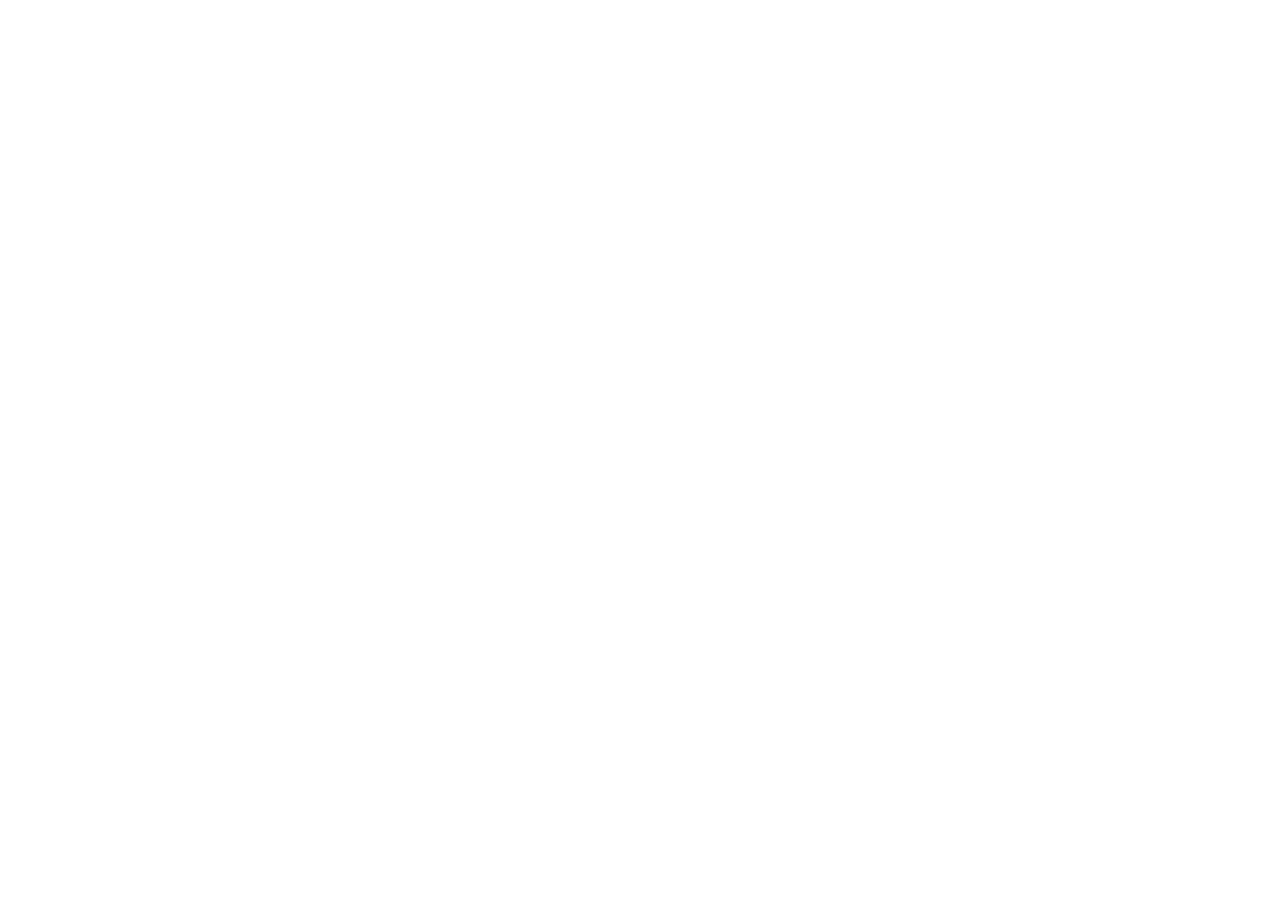
==== index.html @ 015d8d90 "Update index.html" ====
<!DOCTYPE html>
<html lang="en">
<head>
      <meta charset="UTF-8">
      <meta name="viewport" content="width=device-width, initial-scale=1.0">
      <!--<link rel="shortcut icon" href="ICONE.ico" type="Aula-03/ICONE">
      <link rel="stylesheet"        href="style.css">
        
        <title></title>
  </head>
  <body>
    <h1> APRENDA A FAZER SUAS UNHAS EM CASA. </h1>
    
    <p> FIQUE COM SUAS UNHAS IGUAL A DE SALÃO NO CONFORTO DA SUA CASA </p>
    
    <img src="IMG_4777.jpeg" alt= " unhas">
    
    
        <h2>Como tirar a cutícula.</h2>
        <li>Em primeiro lugar, aplique a base nas unhas. Isso ajudará na durabilidade e potencializar a cor do esmalte;</li>
        <li>Espere secar completamente;</li>
        <li>Na hora da esmaltação, escolha um local firme, uma boa opção é a mesa. Assim a chance dos borrões acontecerem é mínima;</li>
        <li>Aplique o esmalte unha por unha. Comece pela mão que tem mais dificuldade de aplicar, assim se errar, você conseguirá remover sem prejudicar a outra mão;</li>
        <li>Limpe os cantinhos utilizando um palito seco, sem algodão. Verifique não está com algum pelinho que pode borrar a sua unha;</li>
        <li>Espere secar;</li>
        <li>Aplique a segunda camada para que a cor fique ainda mais incrível;</li>
        <li>Antes de ir para a outra mão, espere secar completamente, assim você não corre o risco de estragar o que acabou de pintar;</li>
        <li>Enquanto seca, limpe os borrões do cantinho com muito cuidado. Para isso enrole algodão na ponta do palito, molhe no removedor e com delicadeza tire os excessos.</li>
        <li>Finalize com um extra brilho ou um secador de esmaltes.</li>

    
        <h2>Aprenda a esmaltar</h2>
        <li>Em primeiro lugar, aplique a base nas unhas. Isso ajudará na durabilidade e potencializar a cor do esmalte;</li>
        <li>Espere secar completamente;</li>
        <li>Na hora da esmaltação, escolha um local firme, uma boa opção é a mesa. Assim a chance dos borrões acontecerem é mínima;</li>
        <li>Aplique o esmalte unha por unha. Comece pela mão que tem mais dificuldade de aplicar, assim se errar, você conseguirá remover sem prejudicar a outra mão;</li>
        <li>Limpe os cantinhos utilizando um palito seco, sem algodão. Verifique não está com algum pelinho que pode borrar a sua unha;</li>
        <li>Espere secar;</li>
        <li>Aplique a segunda camada para que a cor fique ainda mais incrível;</li>
        <li>Antes de ir para a outra mão, espere secar completamente, assim você não corre o risco de estragar o que acabou de pintar;</li>
        <li>Enquanto seca, limpe os borrões do cantinho com muito cuidado. Para isso enrole algodão na ponta do palito, molhe no removedor e com delicadeza tire os excessos.</li>
        <li>Finalize com um extra brilho ou um secador de esmaltes.</li>
        
        
        <h2>aprenda mais em:</h2>
        <a href="https://modazine.com.br/blog/10-dicas-para-arrasar-fazendo-unhas-em-casa-92 target="_blank">acesse para mais dicas</a>
    
        
    </ol>
    <h2> PARA VER TODOS OS ARQUIVOS</h2>
    <a href="https://github.com/rebecaconsalter/rebeca2024" target="_blank">Acesse o GitHub para pegar os exemplos feitos</a>

    <h2> PARA BAIXAR ESSE CONTEUDO EM PDF</h2>
    <a href="https://github.com/rebecaconsalter/rebeca2024/blob/main/index.html" target="_blank"  download="COINI.pdf" type="aplication/pdf">
        Baixe aqui seu PDF dos principais comandos.
    </a>
    
</body>
</html>
---- style.css ----
@charset "UTF-8";

body
{
    background-image: linear-gradient(270deg, pink, purple );
    color: black;
    font-size: 12pt;
    font-family:Arial, Helvetica, sans-serif;
    text-align: center;
    text-decoration: none;
}

h1
{   
    background-image: linear-gradient(270deg, pink, purple );
    color: black;
    font-size: 30pt;
    font-family:Arial;
}
}

p
{
    color: black;
    font-size: 20pt;
    font-family:Arial;
}

li
{
    color: black;
    font-size: 20pt;
    font-family:Arial;
}

a
{
    color: blue;
    font-size: 20pt;
    font-family:Arial;
    text-decoration: none;
}
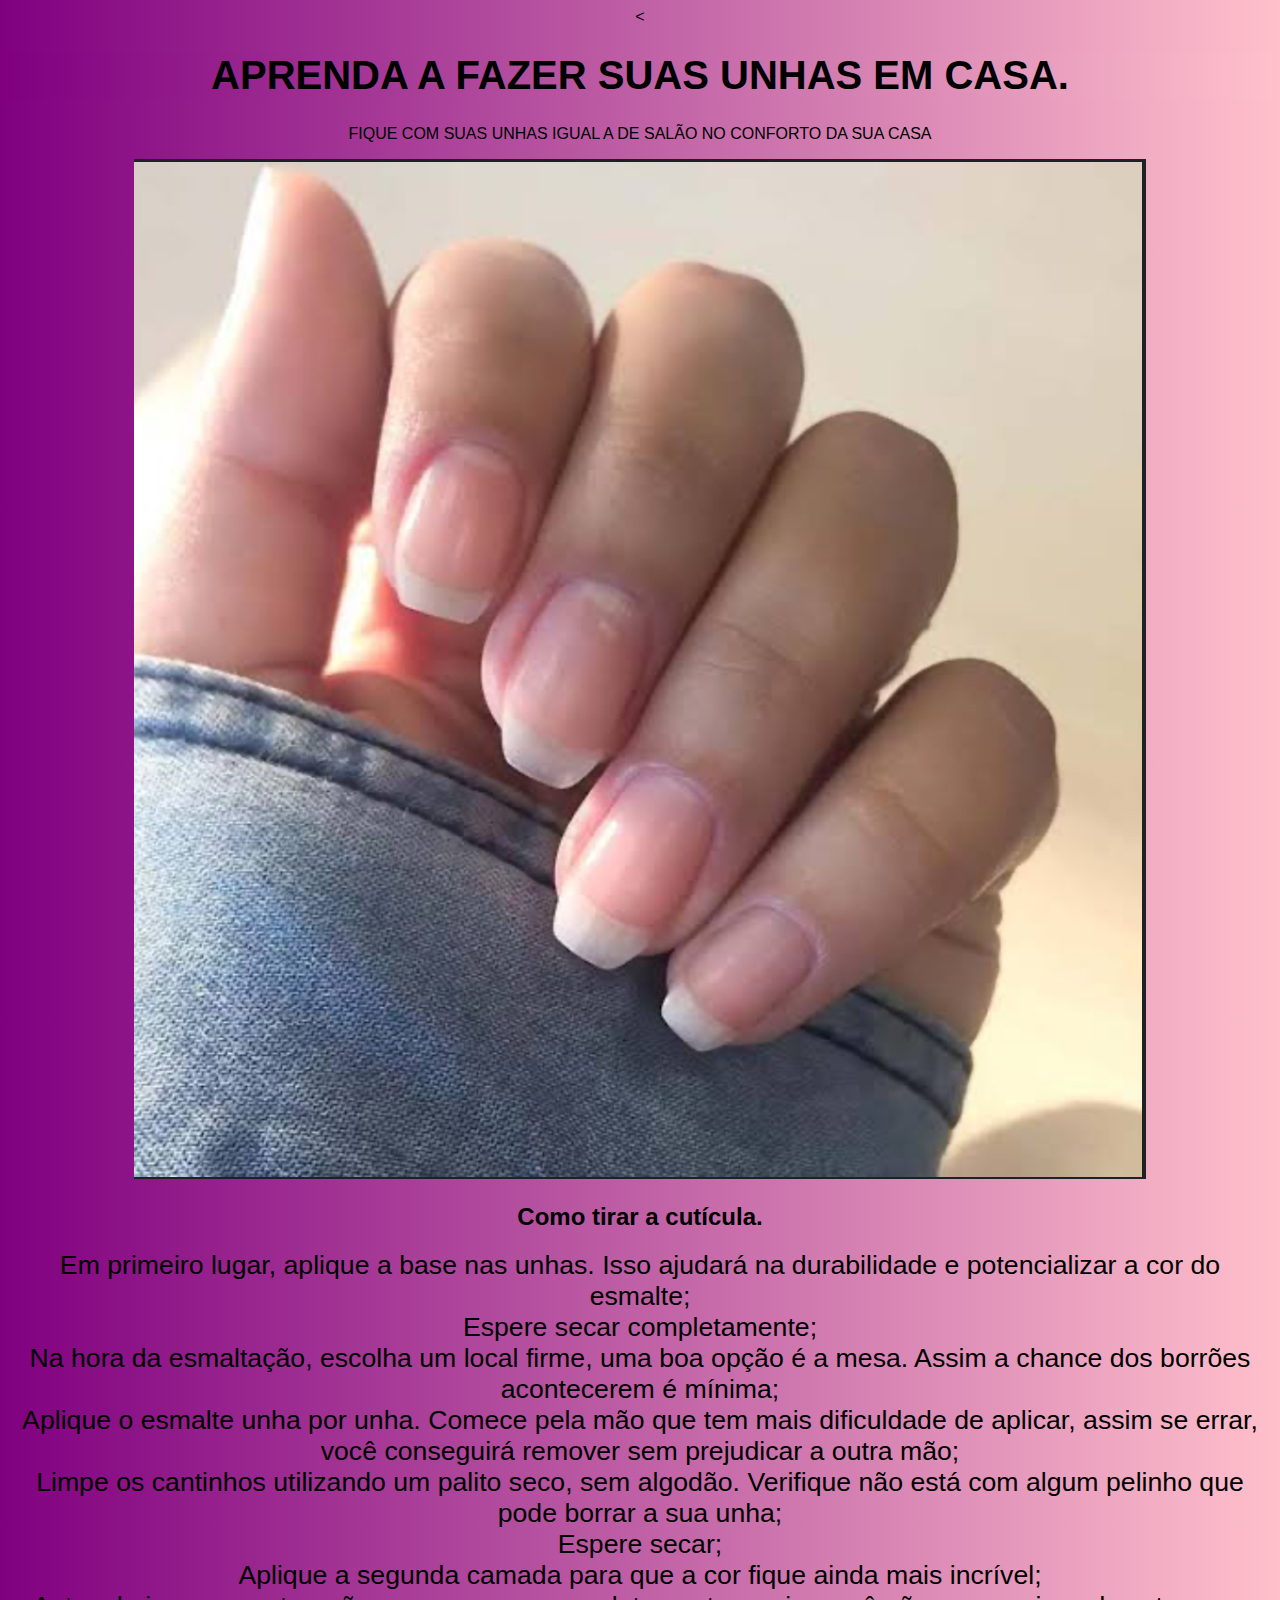
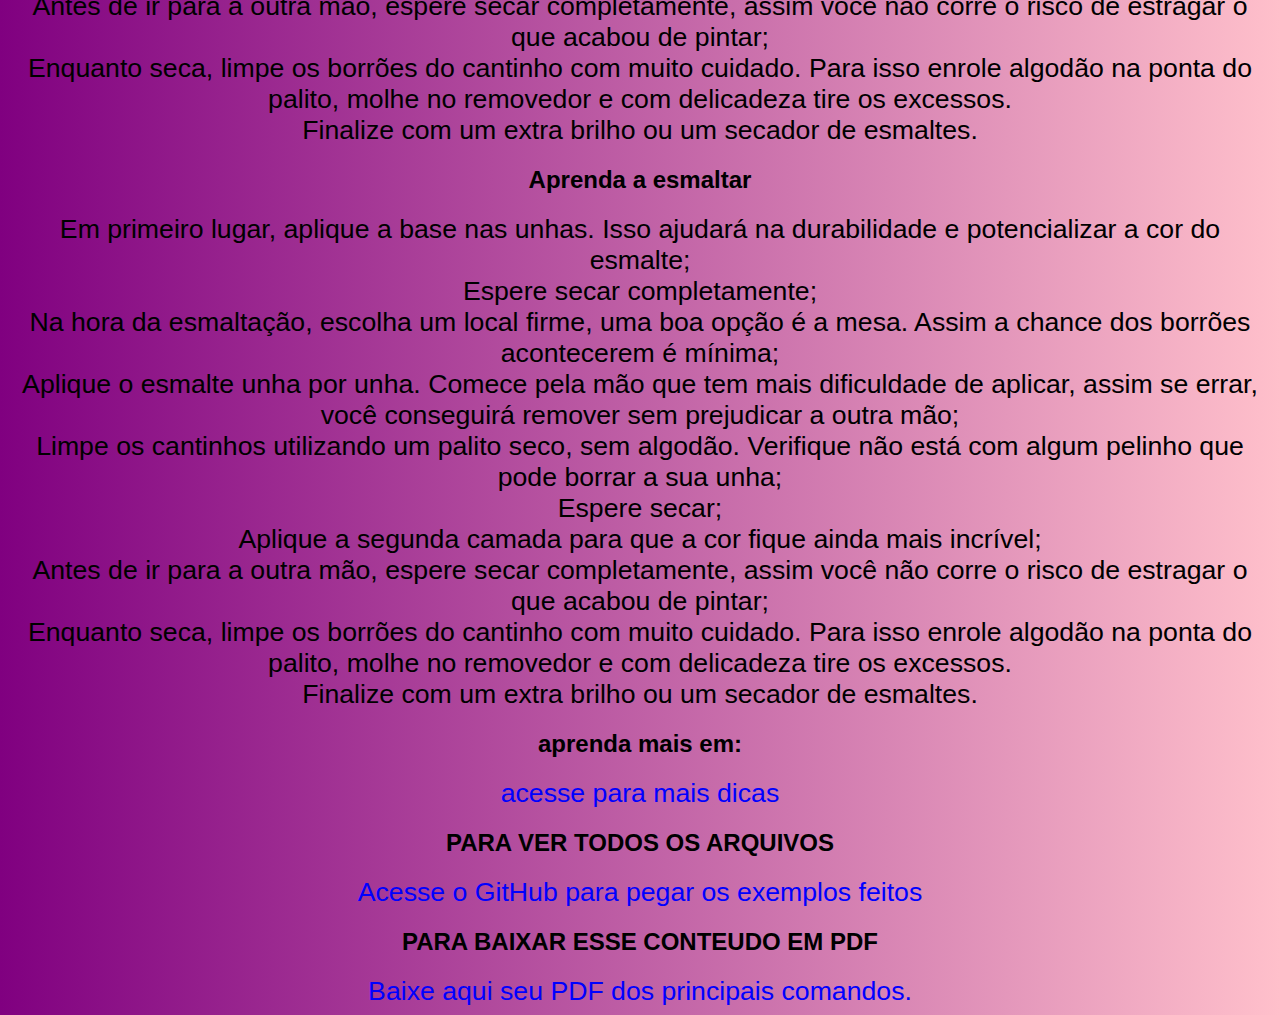
==== commit 521ac611: "Update index.html" ====
--- a/index.html
+++ b/index.html
@@ -3,7 +3,7 @@
 <head>
       <meta charset="UTF-8">
       <meta name="viewport" content="width=device-width, initial-scale=1.0">
-      <!--<link rel="shortcut icon" href="ICONE.ico" type="Aula-03/ICONE">
+      <<link rel="shortcut icon" href="ICONE.ico" type="Aula-03/ICONE">
       <link rel="stylesheet"        href="style.css">
         
         <title></title>
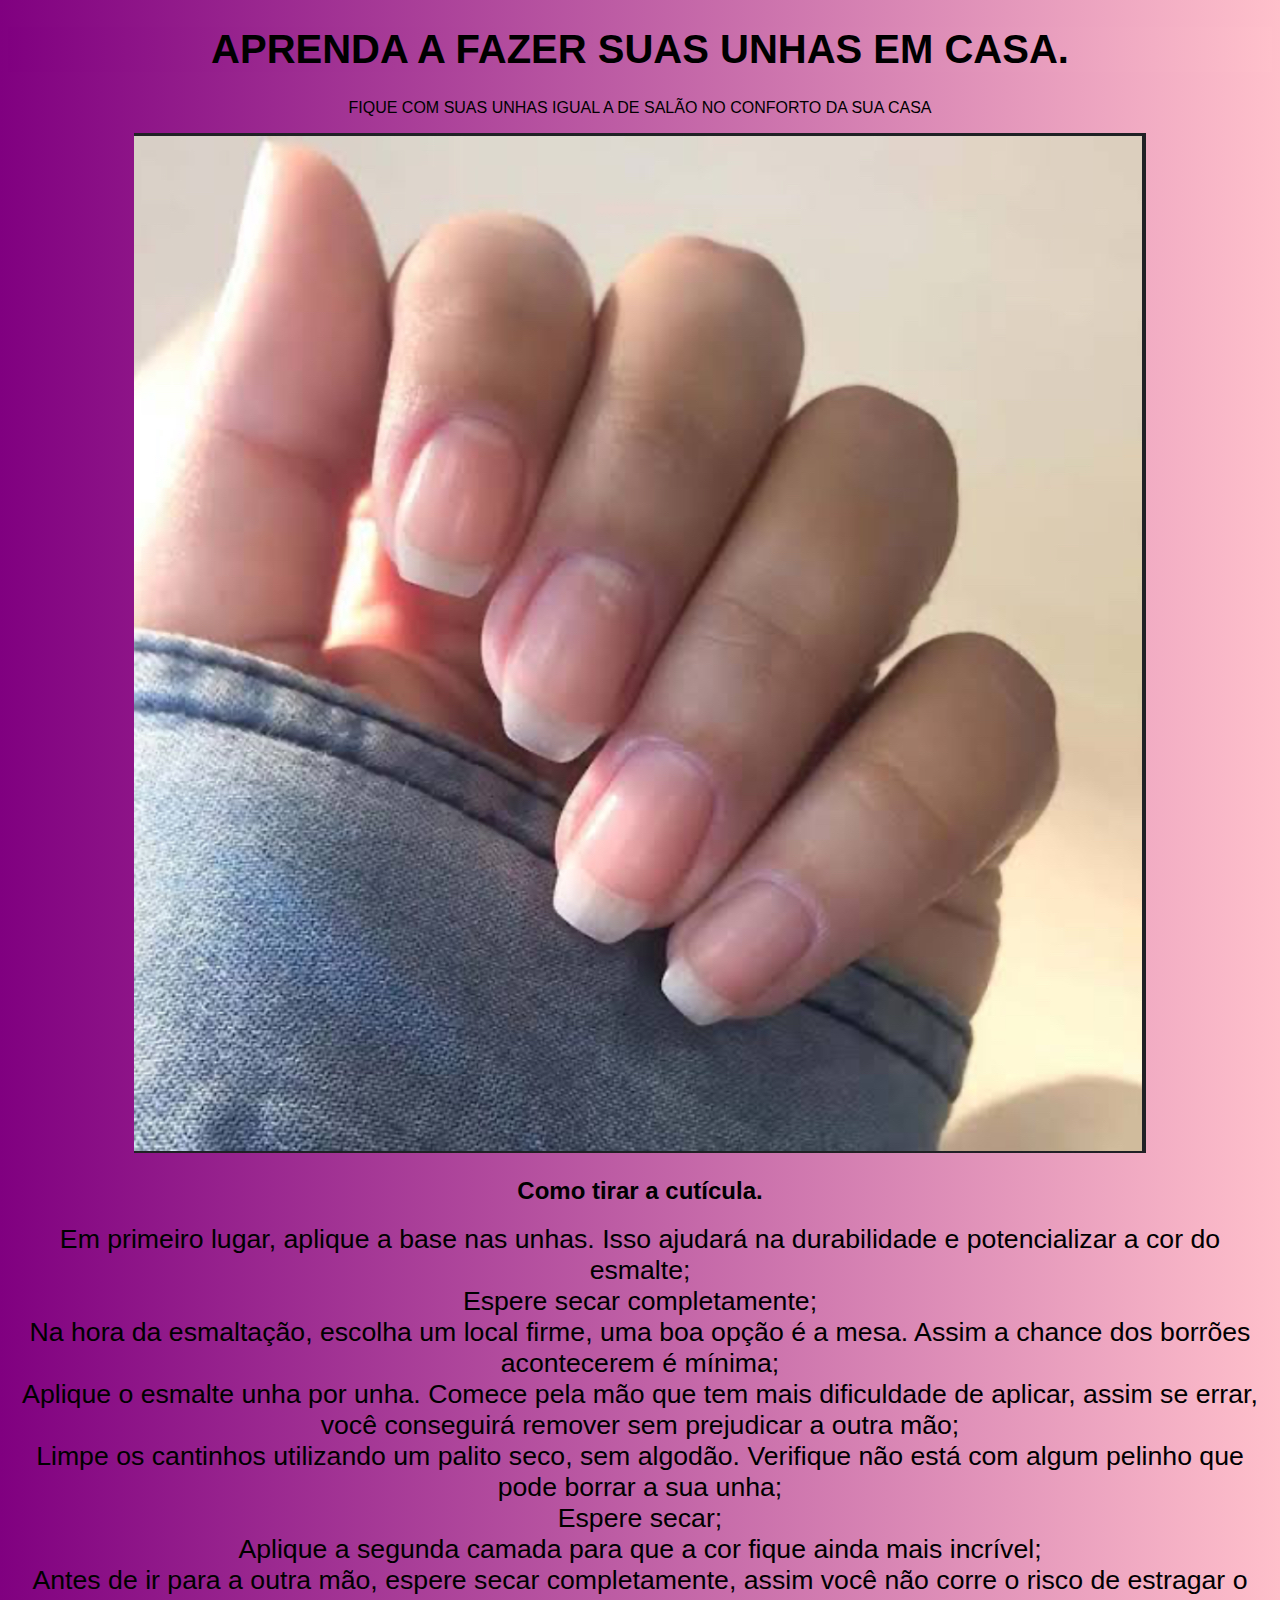
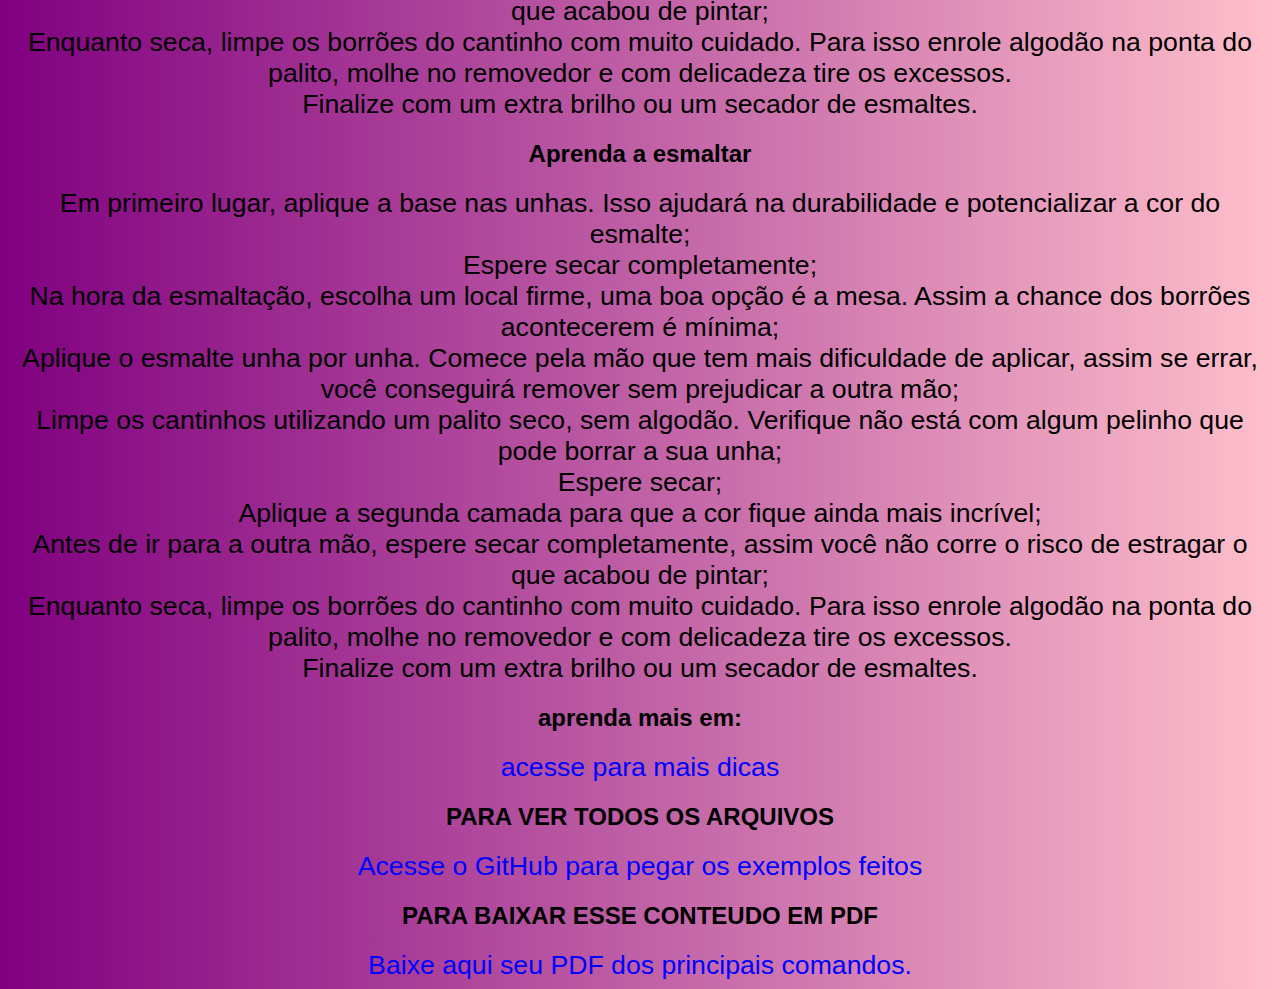
==== commit 1d6a7f5d: "Update index.html" ====
--- a/index.html
+++ b/index.html
@@ -3,7 +3,7 @@
 <head>
       <meta charset="UTF-8">
       <meta name="viewport" content="width=device-width, initial-scale=1.0">
-      <<link rel="shortcut icon" href="ICONE.ico" type="Aula-03/ICONE">
+      <link rel="shortcut icon" href="ICONE.ico" type="Aula-03/ICONE">
       <link rel="stylesheet"        href="style.css">
         
         <title></title>
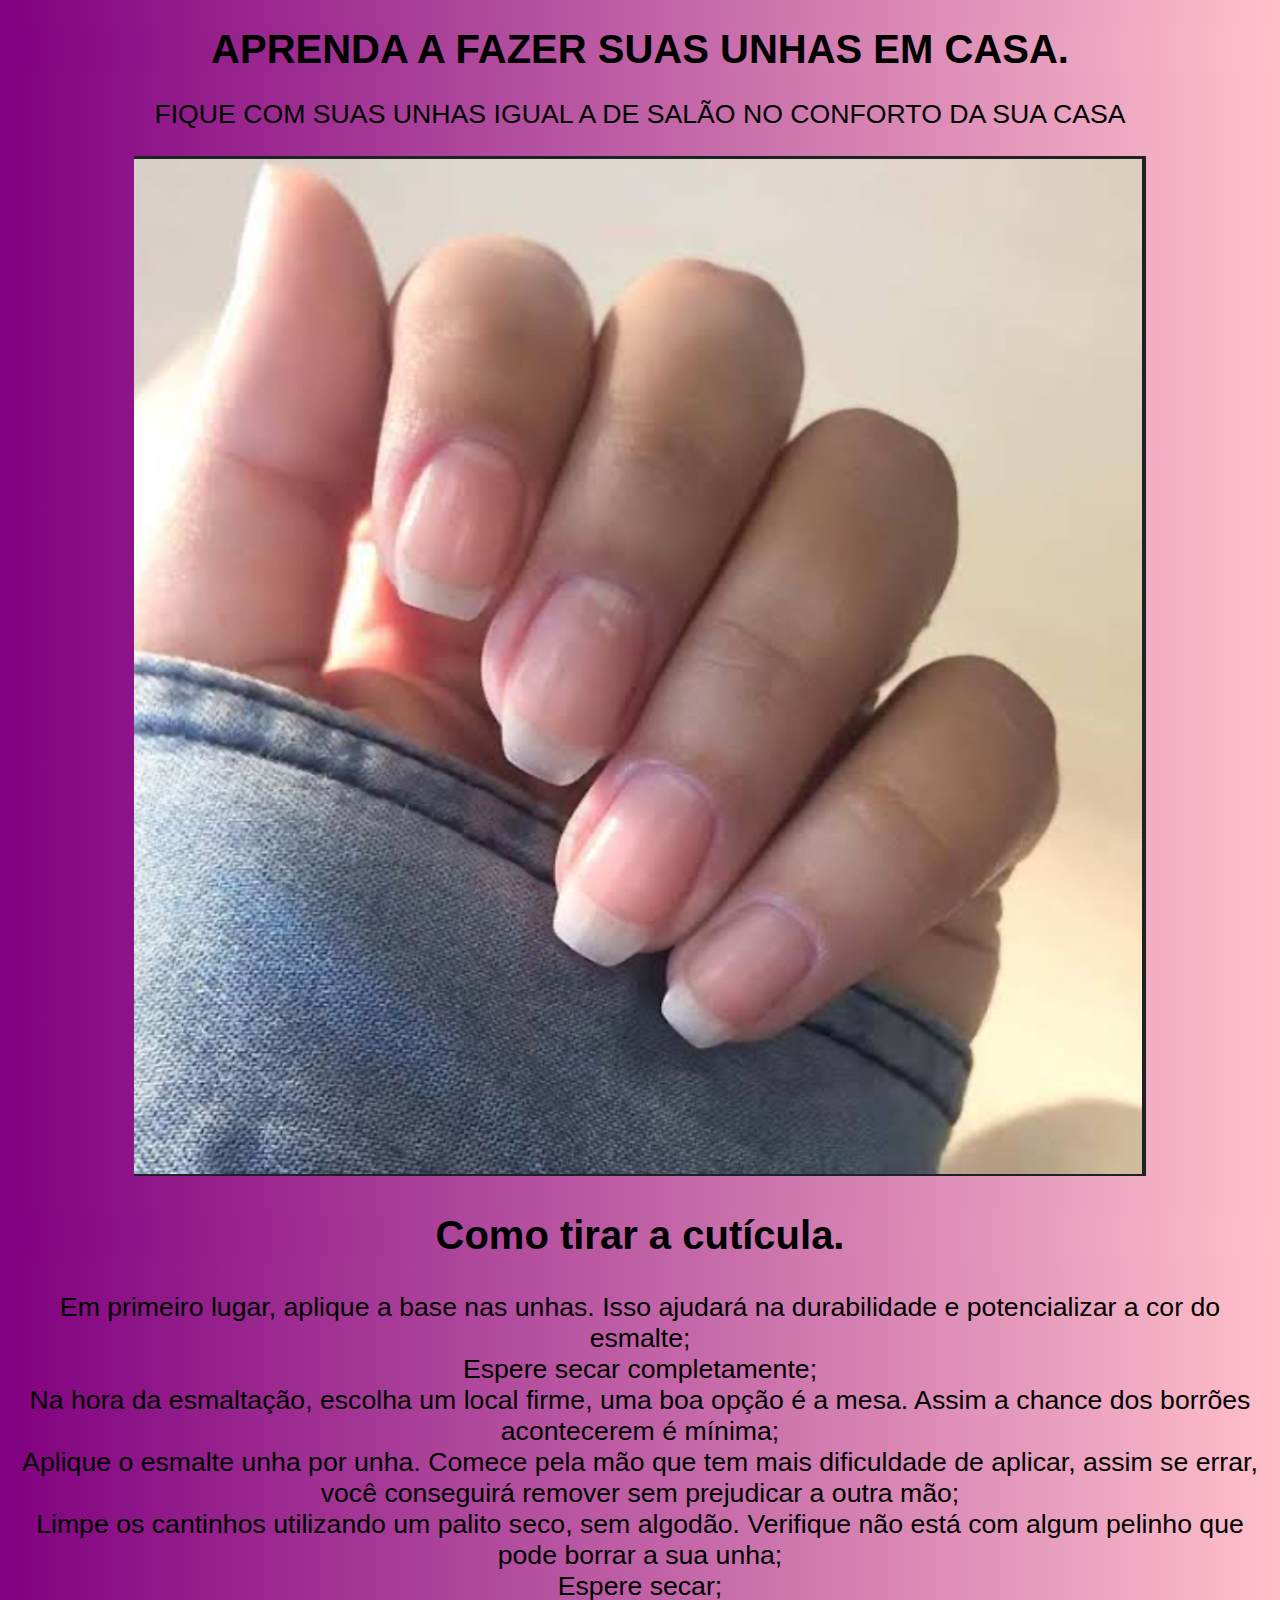
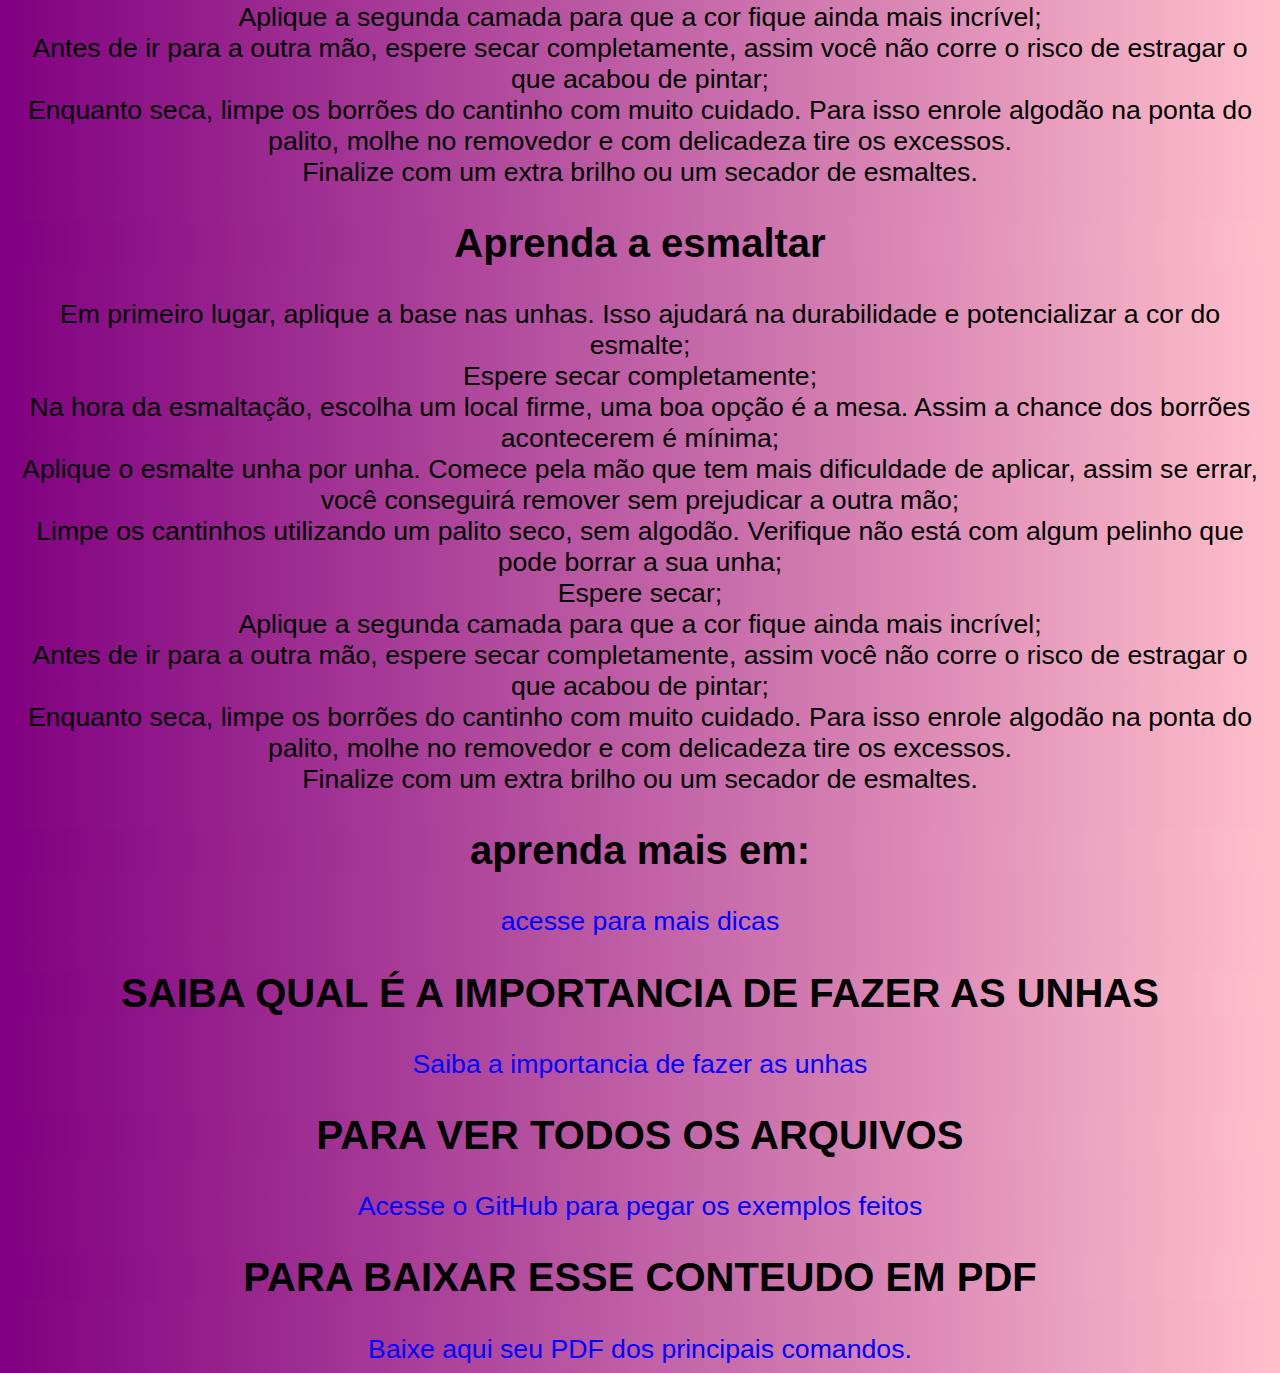
==== commit f8906c3a: "Update index.html" ====
--- a/index.html
+++ b/index.html
@@ -47,6 +47,10 @@
     
         
     </ol>
+        
+    <h2> SAIBA QUAL É A IMPORTANCIA DE FAZER AS UNHAS </h2>
+    <a href="https://rebecaconsalter.github.io/dicasdeunhas/" target="_blank">Saiba a importancia de fazer as unhas</a>
+
     <h2> PARA VER TODOS OS ARQUIVOS</h2>
     <a href="https://github.com/rebecaconsalter/rebeca2024" target="_blank">Acesse o GitHub para pegar os exemplos feitos</a>
 
--- a/style.css
+++ b/style.css
@@ -17,6 +17,12 @@
     font-size: 30pt;
     font-family:Arial;
 }
+h2
+{   
+    background-image: linear-gradient(270deg, pink, purple );
+    color: black;
+    font-size: 30pt;
+    font-family:Arial;
 }
 
 p
@@ -39,4 +45,4 @@
     font-size: 20pt;
     font-family:Arial;
     text-decoration: none;
-} +} 
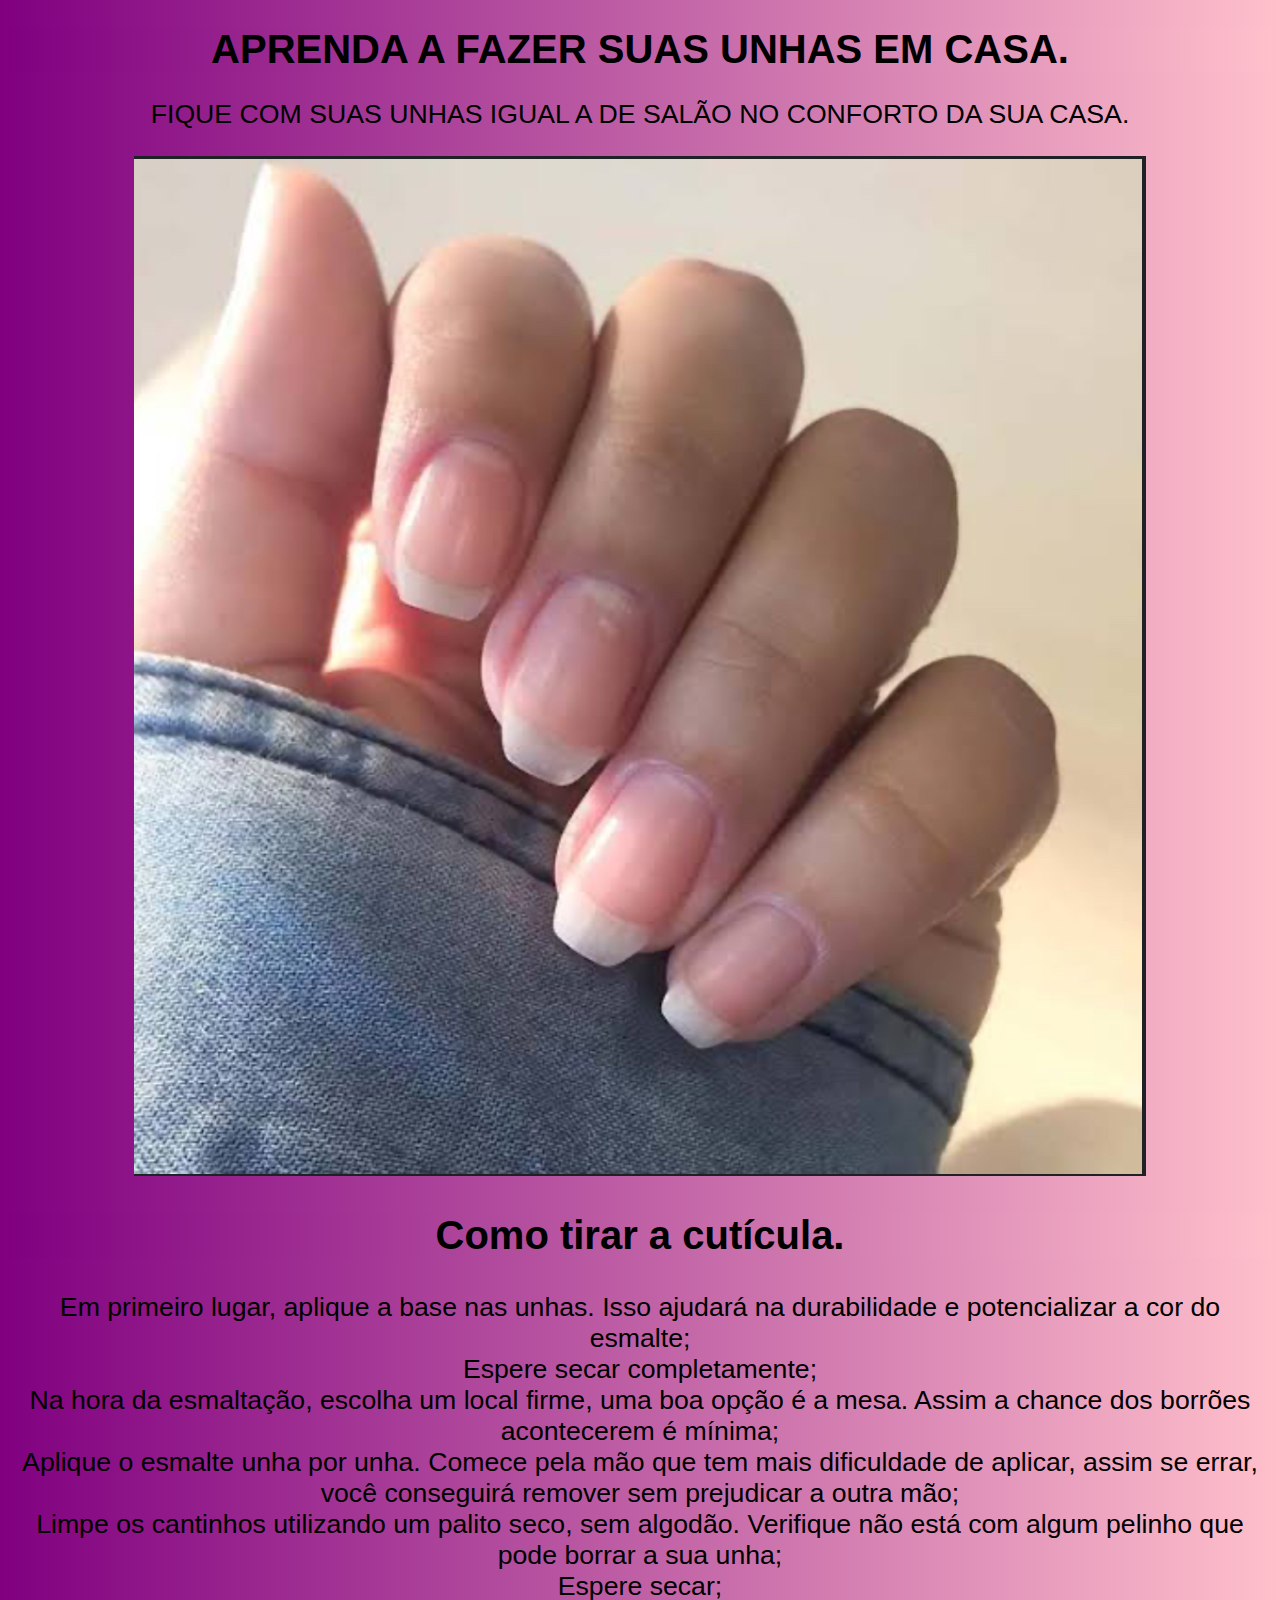
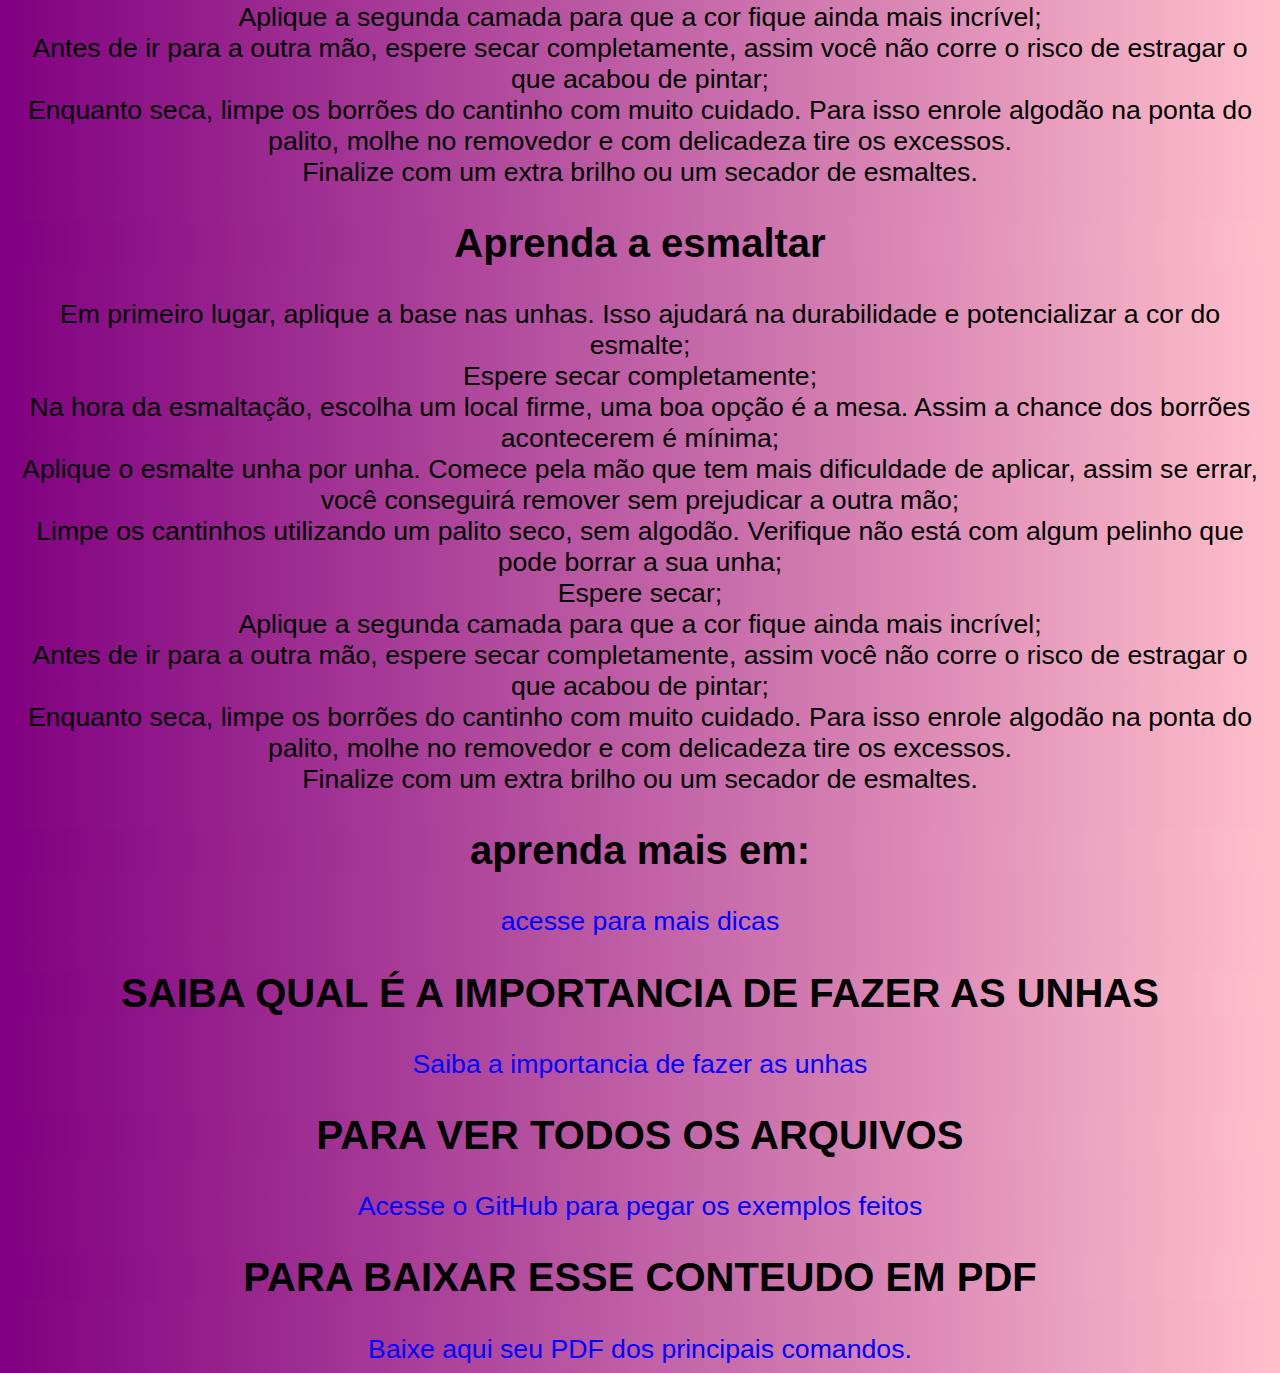
==== commit f5308502: "Update index.html" ====
--- a/index.html
+++ b/index.html
@@ -11,7 +11,7 @@
   <body>
     <h1> APRENDA A FAZER SUAS UNHAS EM CASA. </h1>
     
-    <p> FIQUE COM SUAS UNHAS IGUAL A DE SALÃO NO CONFORTO DA SUA CASA </p>
+    <p> FIQUE COM SUAS UNHAS IGUAL A DE SALÃO NO CONFORTO DA SUA CASA. </p>
     
     <img src="IMG_4777.jpeg" alt= " unhas">
     
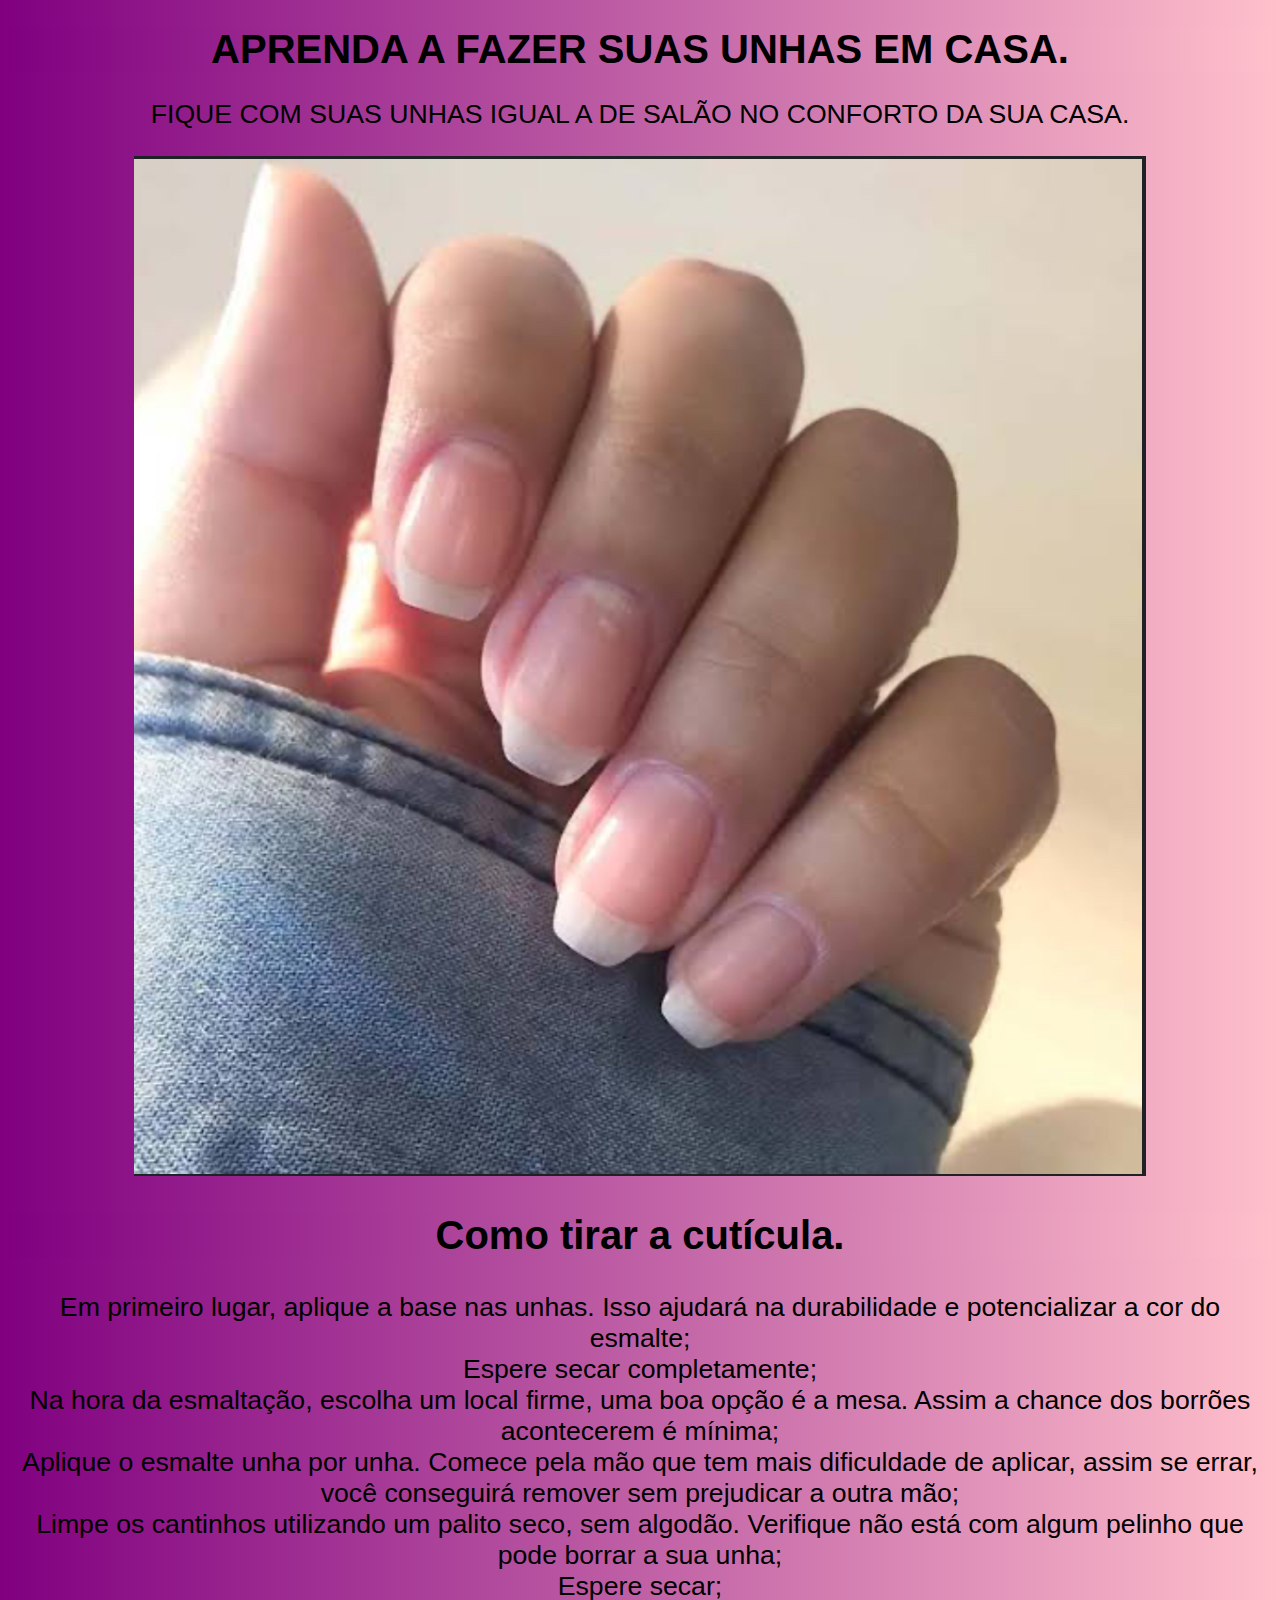
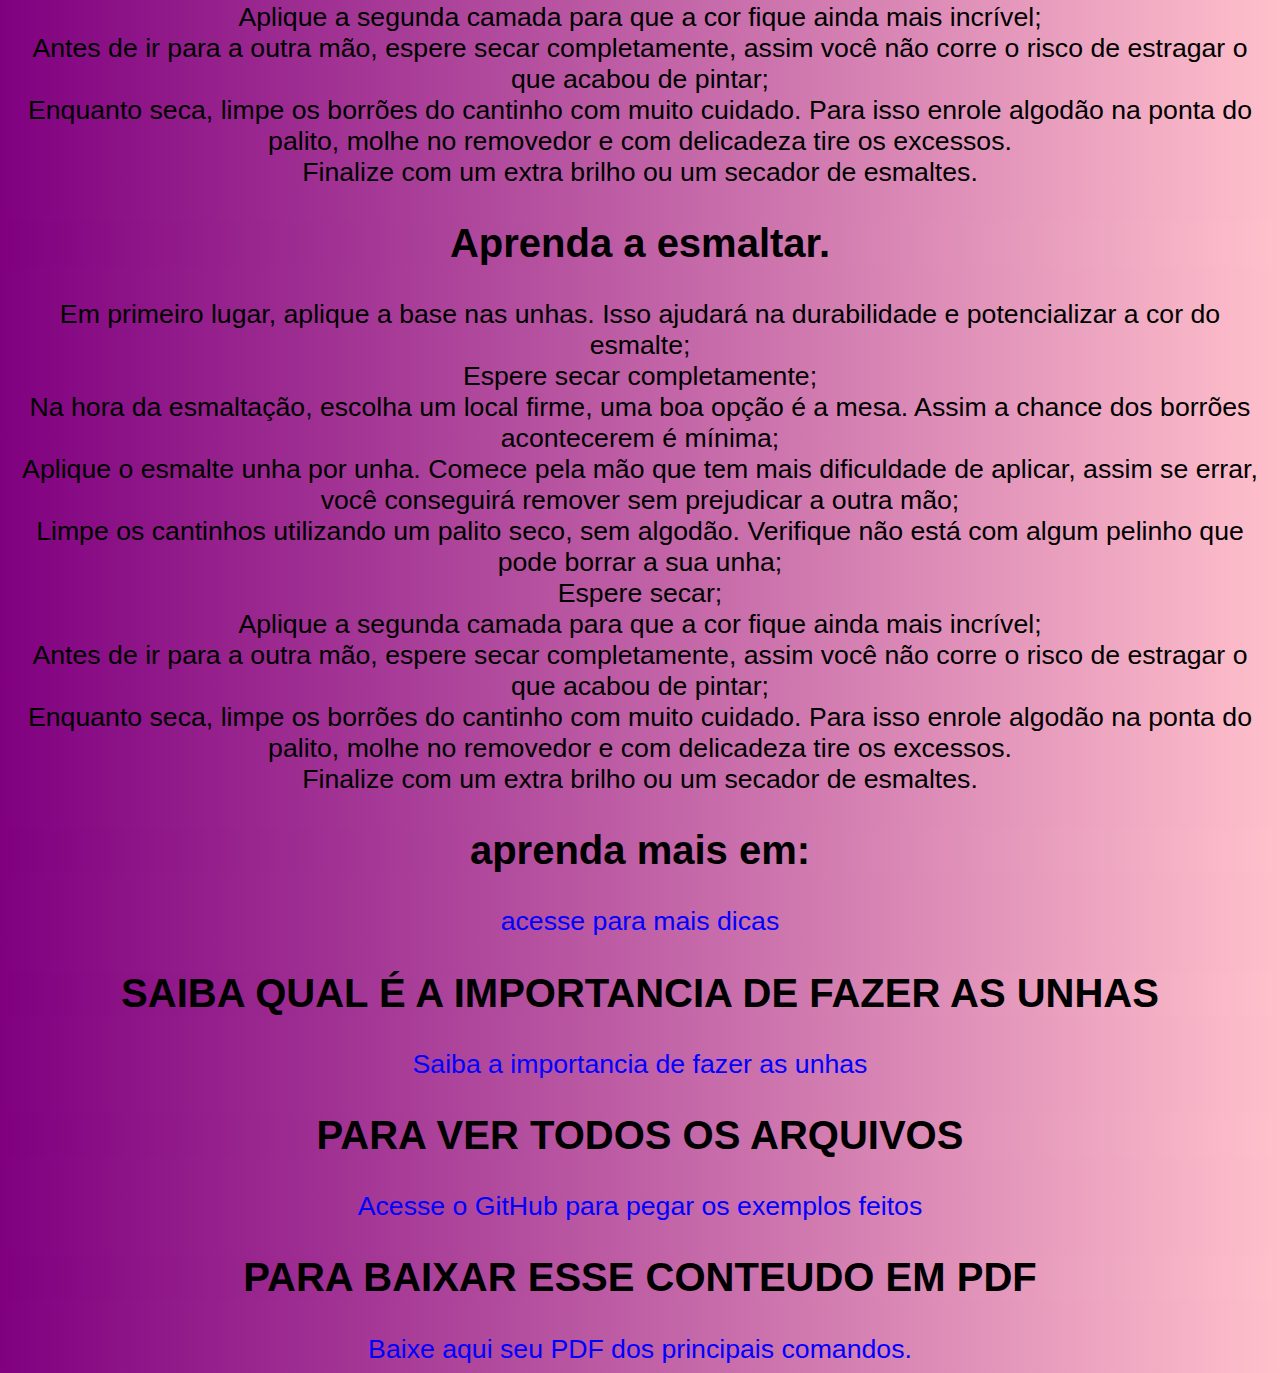
==== commit a7038677: "Update index.html" ====
--- a/index.html
+++ b/index.html
@@ -29,7 +29,7 @@
         <li>Finalize com um extra brilho ou um secador de esmaltes.</li>
 
     
-        <h2>Aprenda a esmaltar</h2>
+        <h2>Aprenda a esmaltar.</h2>
         <li>Em primeiro lugar, aplique a base nas unhas. Isso ajudará na durabilidade e potencializar a cor do esmalte;</li>
         <li>Espere secar completamente;</li>
         <li>Na hora da esmaltação, escolha um local firme, uma boa opção é a mesa. Assim a chance dos borrões acontecerem é mínima;</li>
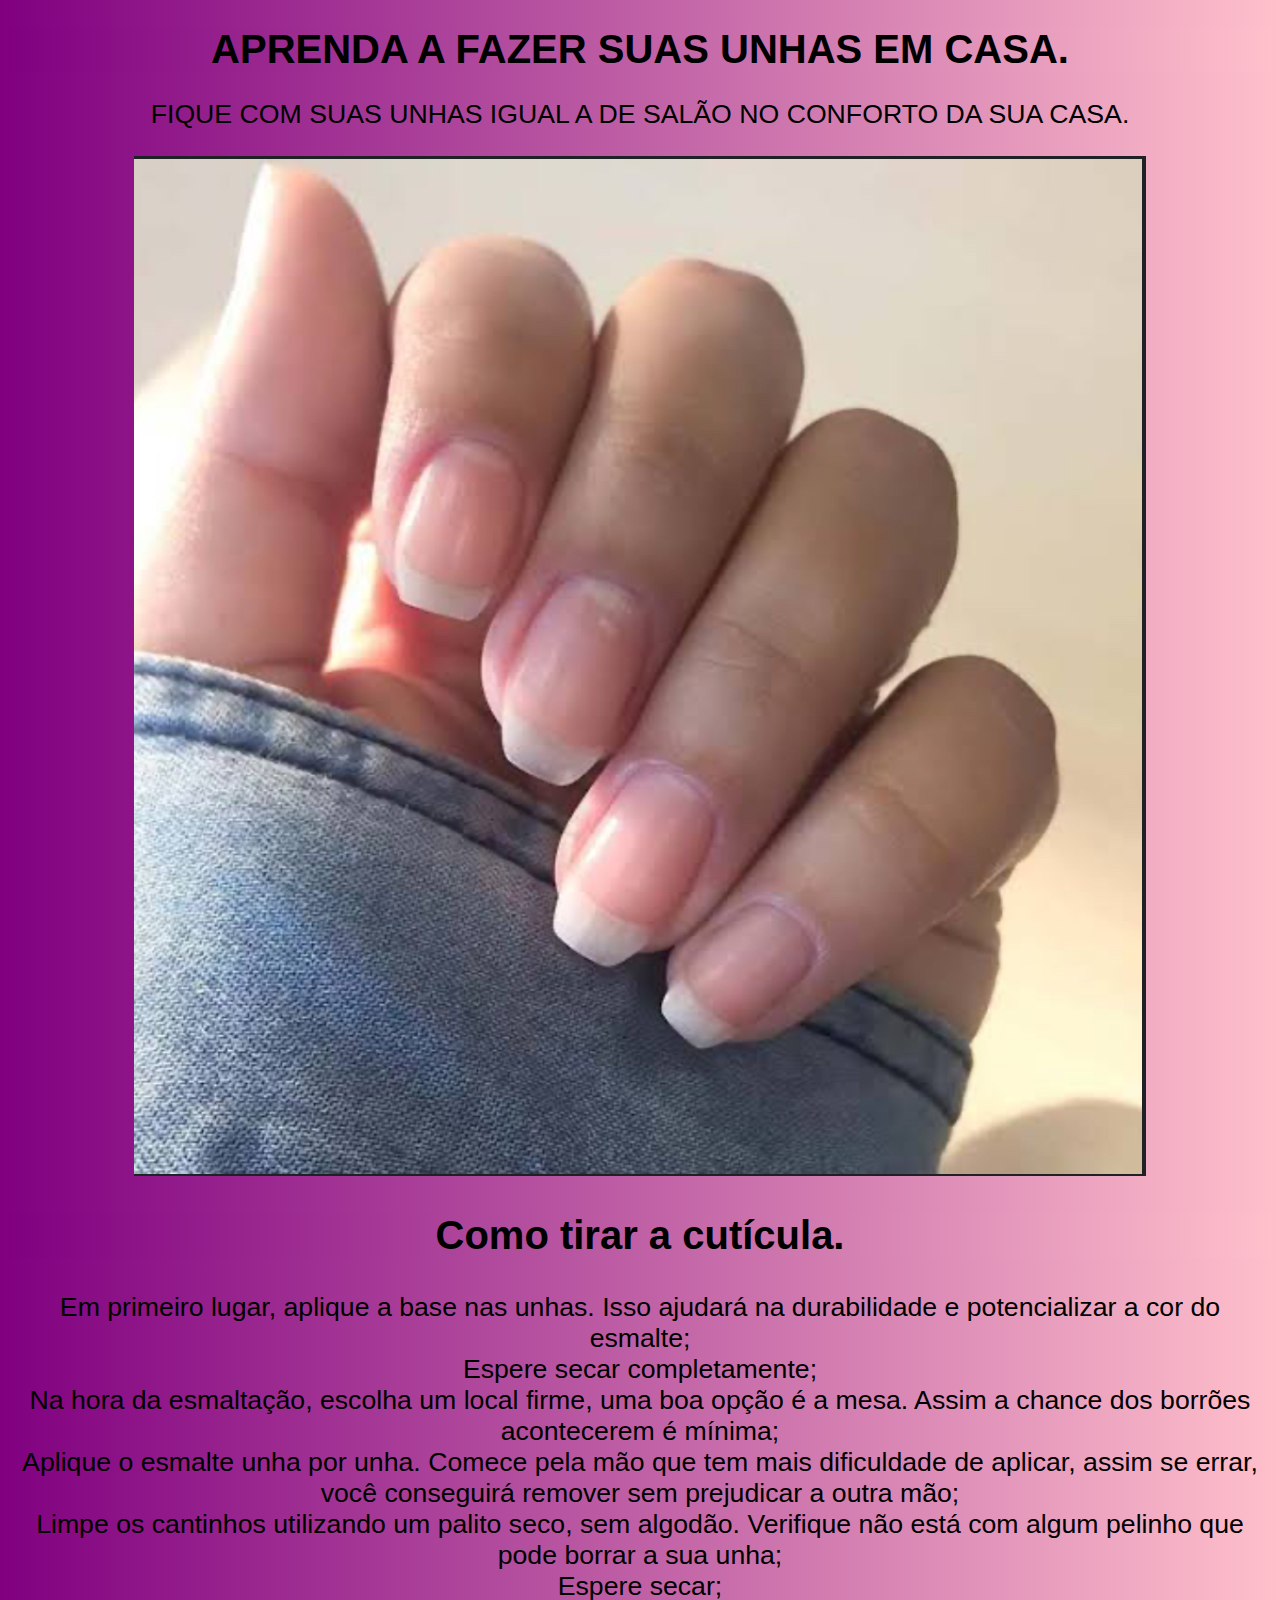
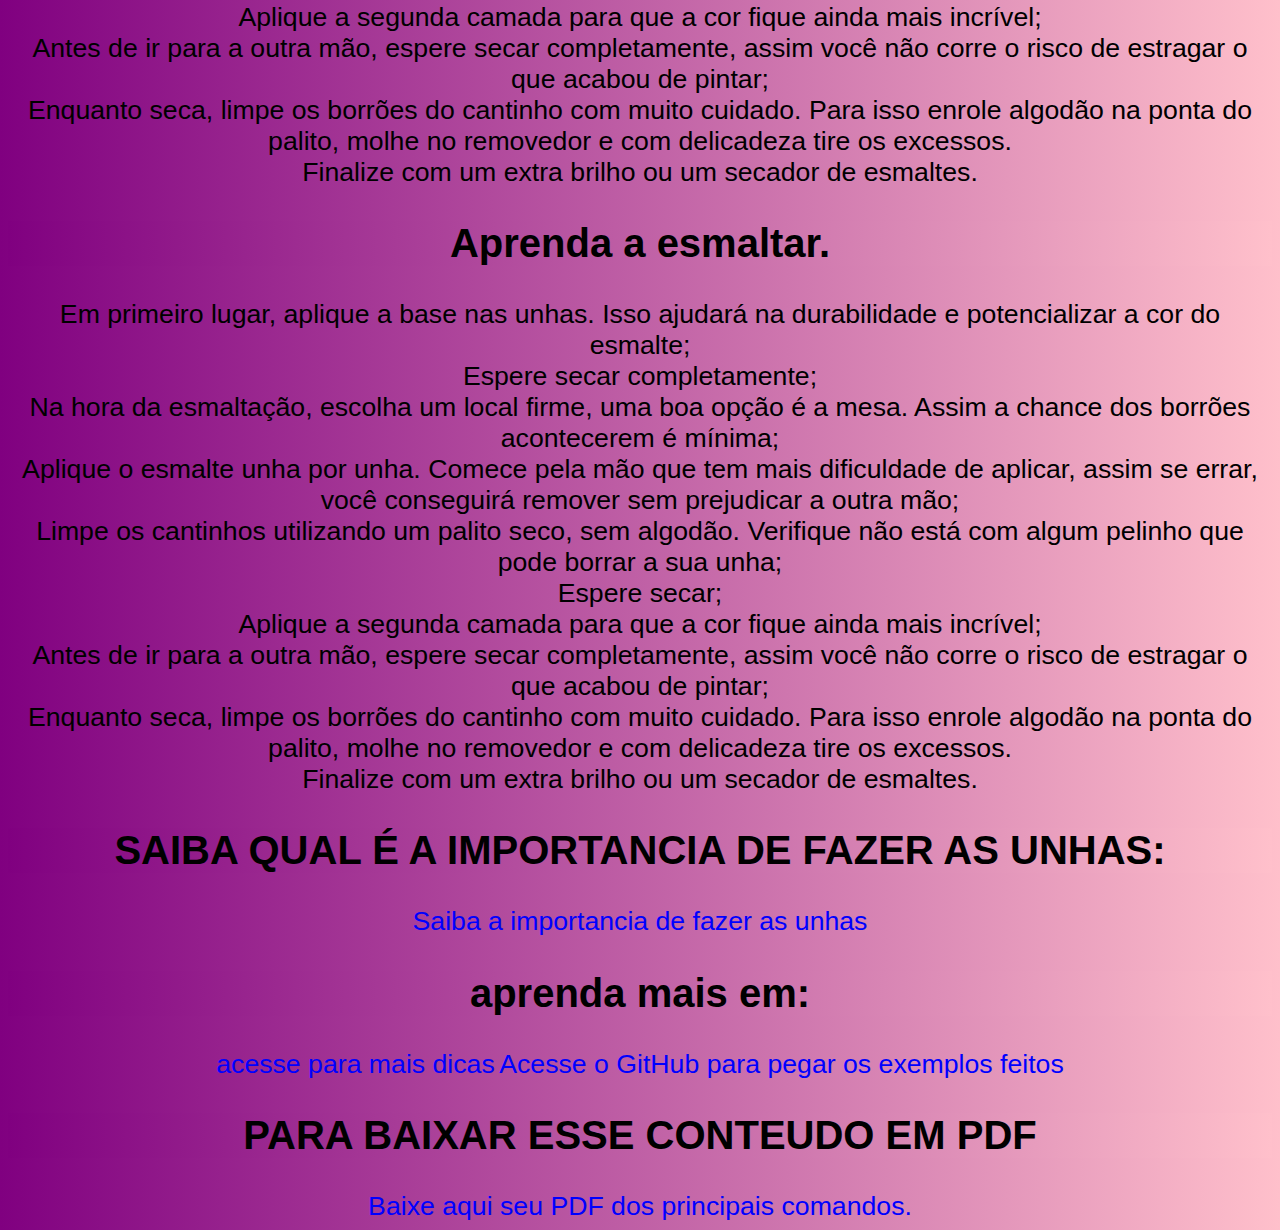
==== commit 2d647fe6: "Update index.html" ====
--- a/index.html
+++ b/index.html
@@ -41,17 +41,15 @@
         <li>Enquanto seca, limpe os borrões do cantinho com muito cuidado. Para isso enrole algodão na ponta do palito, molhe no removedor e com delicadeza tire os excessos.</li>
         <li>Finalize com um extra brilho ou um secador de esmaltes.</li>
         
+              
+        <h2> SAIBA QUAL É A IMPORTANCIA DE FAZER AS UNHAS: </h2>
+        <a href="https://rebecaconsalter.github.io/importanciadefazerasunhas/" target="_blank">Saiba a importancia de fazer as unhas</a>
         
         <h2>aprenda mais em:</h2>
         <a href="https://modazine.com.br/blog/10-dicas-para-arrasar-fazendo-unhas-em-casa-92 target="_blank">acesse para mais dicas</a>
     
         
     </ol>
-        
-    <h2> SAIBA QUAL É A IMPORTANCIA DE FAZER AS UNHAS </h2>
-    <a href="https://rebecaconsalter.github.io/dicasdeunhas/" target="_blank">Saiba a importancia de fazer as unhas</a>
-
-    <h2> PARA VER TODOS OS ARQUIVOS</h2>
     <a href="https://github.com/rebecaconsalter/rebeca2024" target="_blank">Acesse o GitHub para pegar os exemplos feitos</a>
 
     <h2> PARA BAIXAR ESSE CONTEUDO EM PDF</h2>
